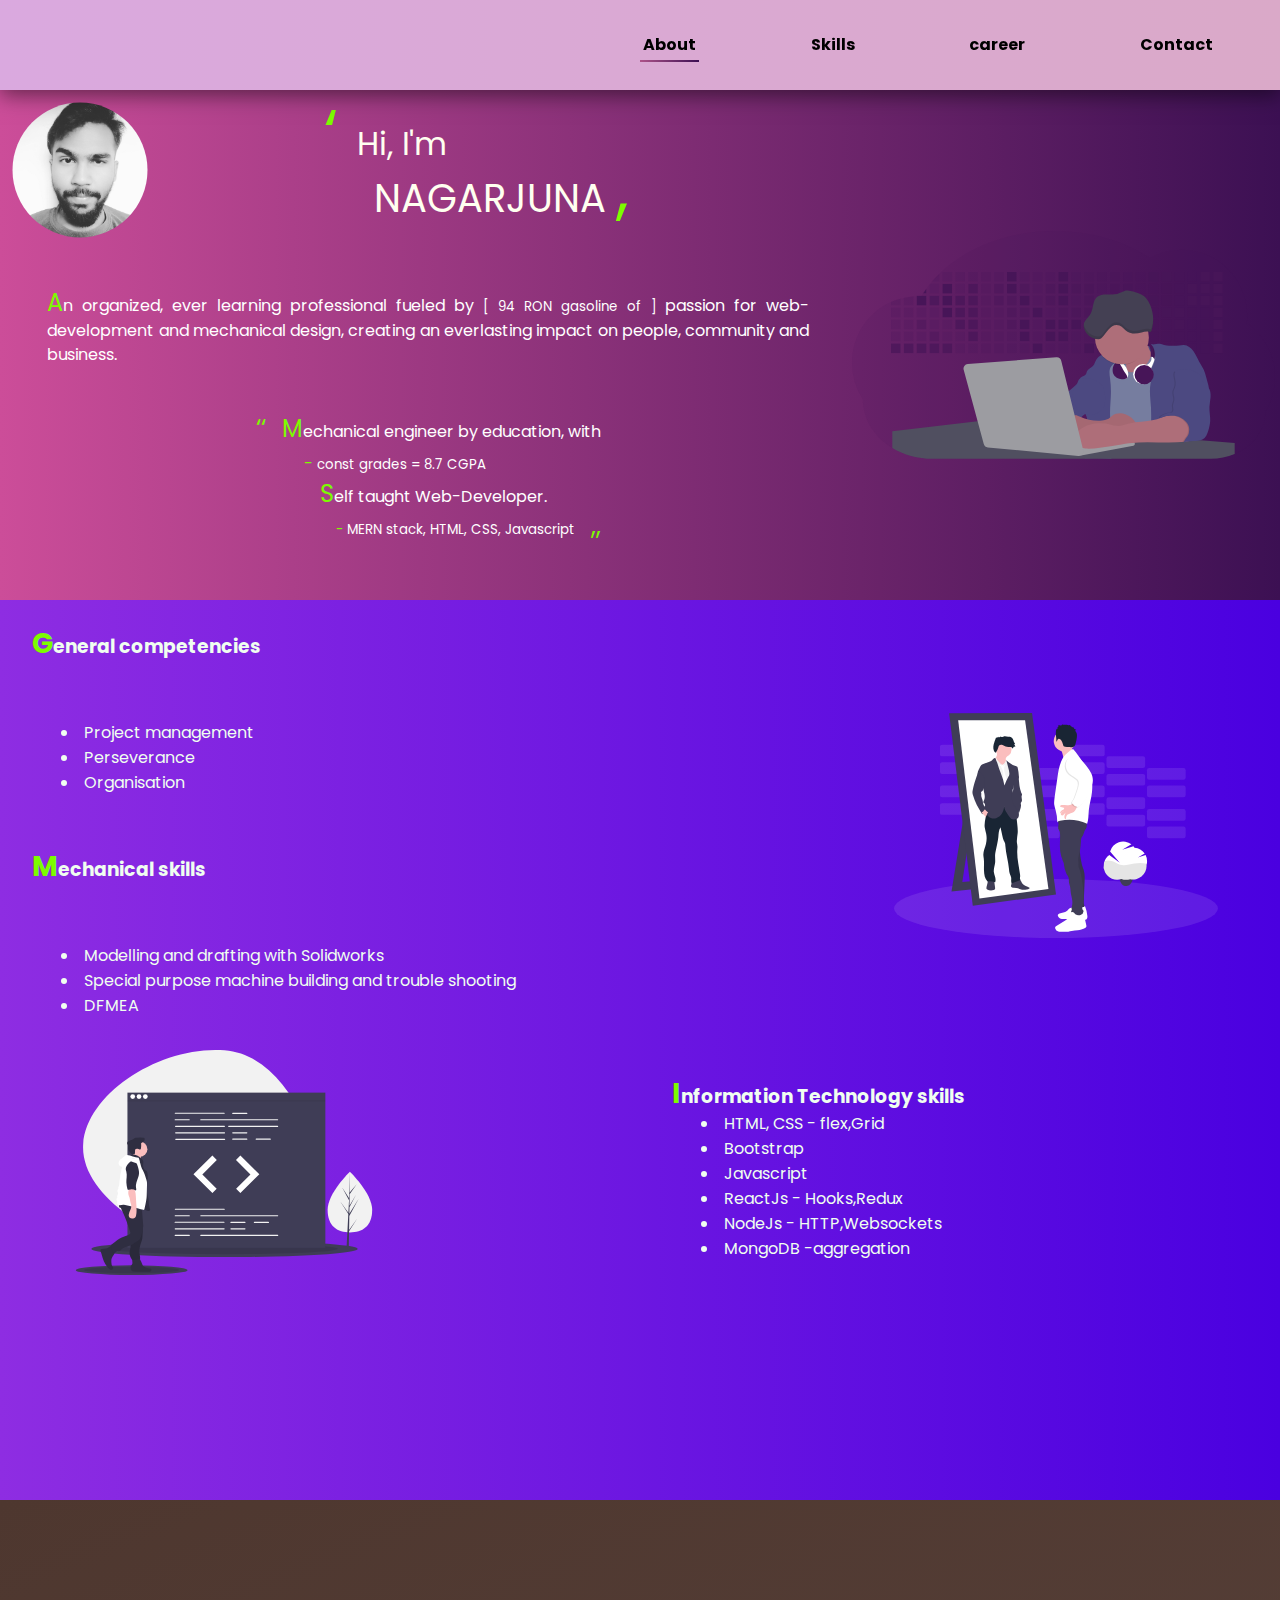
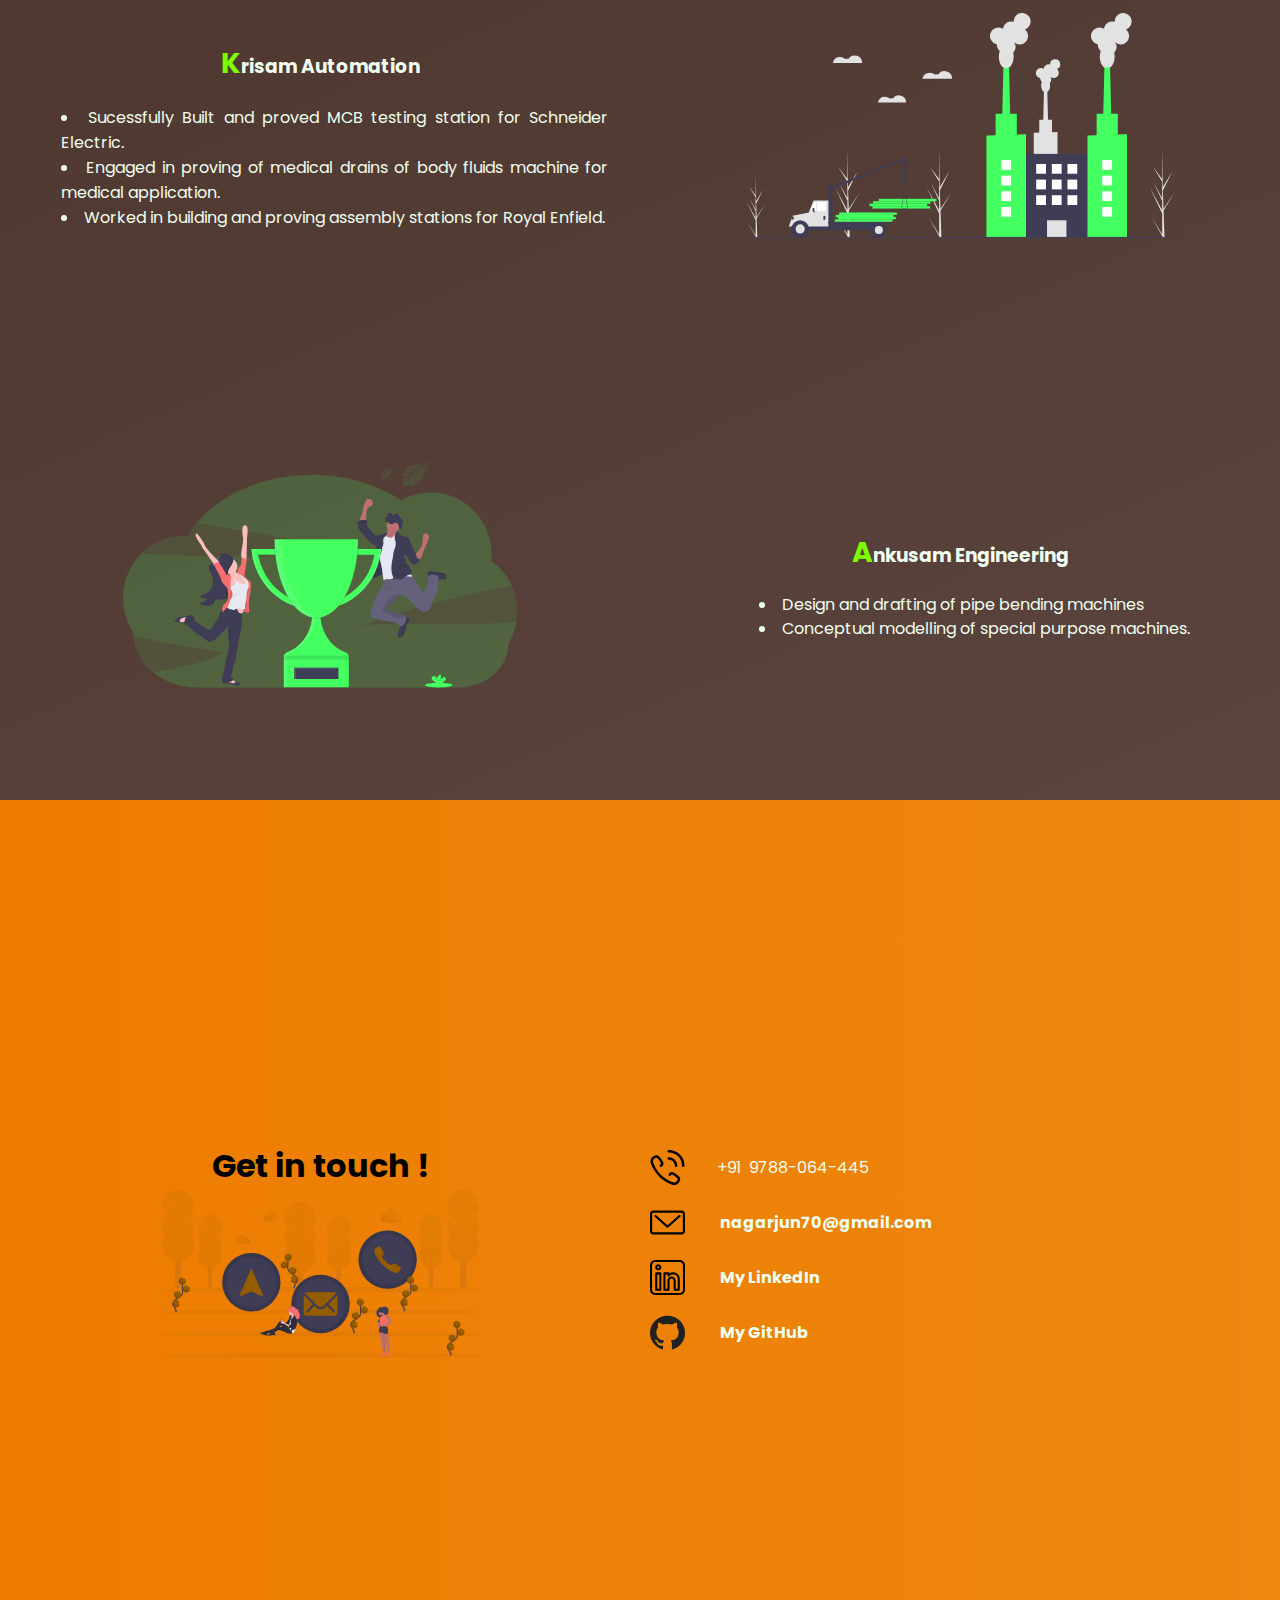
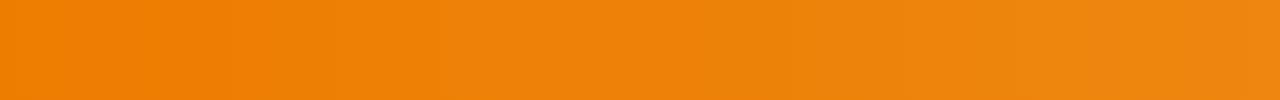
==== index.html @ 2e990619 "'added'" ====
<!DOCTYPE html>
<html lang="en">
<head>
    <meta charset="UTF-8">
    <meta name="viewport" content="width=device-width, initial-scale=1.0">
    <link href="https://fonts.googleapis.com/css2?family=Poppins:wght@500&display=swap" rel="stylesheet">
    <link rel="stylesheet" href="./style.css">
    <title>HELLO It's Me NAGARJUNA</title>
</head>
<body>
    <header>
        <nav>
            <h1></h1>
            <ul id="navlist">
                <li><a data-page="about" onclick=scrollWin(event,0) href="#">About</a></li>
                <li><a data-page="skill" onclick=scrollWin(event,1) href="#" >Skills</a></li>
                <li><a data-page="career" onclick=scrollWin(event,2) href="#">career</a></li>
                <li><a data-page="contact" onclick=scrollWin(event,3) href="#">Contact</a></li>
                <div class="bubble"></div>
            </ul>
        </nav>
    </header>
    <main>
        <section data-index="0" class="about">            
            
                <div class="profilepic">
                    <img src="./picture.jpg" alt="profilepic">
                    <div class="namecontent"><p><span class='bigger'>‘</span>&nbsp;<small> Hi, I'm</small><br> &nbsp;&nbsp;&nbsp;&nbsp; NAGARJUNA&nbsp;<span class='bigger'>,</span></p></div>
                </div>
                <div class="aboutleftcontent">
                    <p style="text-align: justify; line-height: 150%;"><span class="big">A</span>n organized, ever learning professional fueled by <small> [ 94 RON gasoline of ] </small>  passion for web-development and mechanical design, creating an everlasting impact on people, community and business.</p>
                    <p style="line-height:2rem;"><span class='big'>‘‘</span>&emsp;<span class="big">M</span>echanical engineer by education, with <br>&emsp;&emsp;&emsp;<span style="color: lawngreen;">- </span><small>const grades = 8.7 CGPA</small><br>&emsp;&emsp;&emsp;&emsp;<span class="big">S</span>elf taught Web-Developer.<br>&emsp;&emsp;&emsp;&emsp;&emsp;<small><span style="color: lawngreen;">- </span>MERN stack, HTML, CSS, Javascript</small>&emsp;<span class='big'>,,</span></p></div>            
            <img src="./developer.svg" alt="svg" class="aboutright"></img>
        </section>
        <section data-index="1" class="skill">
            <div class="skillmechcont">
                <h3><span class="big">G</span>eneral competencies</h3>
                <ul style="padding-left: 5%;">
                    <li>Project management</li>
                    <li>Perseverance</li>
                    <li>Organisation</li>
                </ul>
                <h3><span class="big">M</span>echanical skills</h3>
                <ul style="padding-left: 5%;">
                    <li>Modelling and drafting with Solidworks</li>
                    <li>Special purpose machine building and trouble shooting</li>
                    <li>DFMEA</li>
                </ul>

            </div>
            <div class="skillmechpic">
                <img src="./mech.svg">
            </div>
            <div class="skillcscont">
                <h3><span class="big">I</span>nformation Technology skills</h3>
                <ul style="padding-left: 5%;">
                    <li>HTML, CSS - flex,Grid</li>
                    <li>Bootstrap</li>
                    <li>Javascript</li>
                    <li>ReactJs - Hooks,Redux</li>
                    <li>NodeJs - HTTP,Websockets</li>
                    <li>MongoDB -aggregation </li>
                </ul>
            </div>
            <div class="skillcspic">
                <img src="./codeing.svg">
            </div>
        </section>

        <section data-index="2" class="career">
            <div class="careerkris">
                <h3><span class="big">K</span>risam Automation</h3>
                <ul style="padding: 4% 0% 0% 5%; text-align: justify;">
                    <li>Sucessfully Built and proved MCB testing station for Schneider Electric.</li>
                    <li>Engaged in proving of medical drains of body fluids machine for medical application.</li>
                    <li>Worked in building and proving assembly stations for Royal Enfield.</li>
                </ul>
            </div>
            <div class="careerank">
                <h3><span class="big">A</span>nkusam Engineering</h3>
                <ul style="padding: 4% 0% 0% 5%; text-align: justify;line-height: 150%;">
                    <li>Design and drafting of pipe bending machines</li>
                    <li>Conceptual modelling of special purpose machines.</li>
                </ul>
            </div>
            <div class="careerindpic">
                <img src="./factory.svg" alt="factory">
            </div>
            <div class="careerwinpic">
                <img src="./winner.svg" alt="win">
            </div>
        </section>
        <section data-index="3" class="contact">
            <div class="contactleft">
                <h1>Get in touch !</h1>
                <img src="./contact.svg" alt="contact" style="width: 50%">
            </div>
            <div class="contactright">
                <div class="aboutleftlinkedin"><img src="./phone.svg" alt="Phone-no" style="height: 35px;">&emsp;&emsp;+91&nbsp; 9788-064-445</div>
                <div class="aboutleftlinkedin"><img src="./mail.svg" alt="E-Mail" style="height: 35px;">&emsp;&emsp;<a href="mailto:nagarjun70@gmail.com">nagarjun70@gmail.com</a> </div>
                <div class="aboutleftgithub"><img src="./linkedin.svg" alt="linkedin" style="height: 35px; color: ivory;">&emsp;&emsp;<a href="https://www.linkedin.com/in/nagarjuna-pradeep-kumar-a2bb49129/" target="_blank">My LinkedIn</a></div>
                <div class="aboutleftgithub"><img src="./github.png" alt="GitHub" style="height: 35px; color: ivory;">&emsp;&emsp;<a href="https://github.com/Nagarjuna-PradeepKumar" target="_blank">My GitHub</a></div>
            </div>
        </section>
    </main>
    <script src="./app.js"></script>
</body>
</html>
---- style.css ----
/* --------------------------------------------------------------COMMOM STYLES----------------------------------------------------- */
* {
  margin: 0;
  padding: 0;
  box-sizing: border-box;
}
ul {
    list-style-position: inside;
 }
body {
    font-family: 'Poppins', sans-serif;
  max-width: 100vw;
}
.bigger{
    font-size: 5vw;
    line-height: 0;
    color: lawngreen;
}
.big{
    font-size: 150%;
    line-height: 0;
    color: lawngreen;
}
/* --------------------------------------------------------------NORMAL VIEWPORT----------------------------------------------------- */
header {
  background: linear-gradient(to right, #ee9ca7, #ffdde1);
  box-shadow: 0px 5px 20px rgba(0, 0, 0, 0.5);
  position: sticky;
  top: 0;
  z-index: 5;
}

nav {
  min-height: 10vh;
  margin: auto;
  width: 90%;
  display: flex;
  align-items: center;
  justify-content: space-between;
}

nav h1, nav ul {
  font-size: 100%;
  flex: 1;
}

nav ul {
  list-style-type: none;
  display: flex;
  justify-content: space-between;
}

a {
  text-decoration: none;
  background: none;
  font-size: 100%;
  font-family: inherit;
  border: 0;
  padding: 0.2rem;
  color: black;
  font-weight: bold;
}

section {
  min-height: 100vh;
  /* max-height: 90vh; */
}

.about {
    min-height: fit-content;
    /* max-height: fit-content; */
    padding: 5px 5px;
    display: grid;
    background: linear-gradient(to right, #cc4d99, #3c1053);
    grid-template-columns: 2fr 1fr;
    grid-template-rows: 3fr 6fr 1fr;
    grid-template-areas: "profilepic aboutright"
                        "aboutleftcontent aboutright"
                        "aboutleftcontent aboutright";
}

.profilepic {
  display: flex;
  align-items: center;
  justify-content: flex-start;
  max-width:100%;
  height: auto;
  grid-area: profilepic;
}
.namecontent{
    flex: 1;
    font-size: 3vw;
    color: ivory;
    padding-left: 20%;
}
.profilepic img {
  max-width: 150px;
  height: auto;
  flex: 3;
  clip-path: circle(45% at 50% 50%);
}

.aboutleftcontent {
    color:white;
    grid-area: aboutleftcontent;
    display: flex;
    padding: 0px 5%;
    flex-direction: column;
    justify-content: space-evenly;
    align-items: center;
    /* background-color: rgb(193, 0, 252); */
}

.aboutleftfooter div {
    color: ivory;
  width: 100%;
  display: flex;
  align-items: center;
  justify-content: space-evenly;
  /* background-color: rgb(252, 0, 0); */
}

.aboutright {
  align-self: center;
  grid-area: aboutright;
  width: 100%;
}
/* --------------------------------------------------------------Professional----------------------------------------------------- */
.skill {
    display: grid;
    background: linear-gradient(to right, #8e2de2, #4a00e0);
    grid-template-columns: 1fr 1fr;
    grid-template-rows:  1fr 1fr;
    grid-template-areas: "professionalmechcont professionalmechpic"
                        "professionalcspic professionalcscont";
}
.skillmechcont{
    display: flex;
    flex-direction: column;
    justify-content: space-between;
    grid-area:professionalmechcont ;
    padding: 5% 5%;
    color: honeydew;
}
.skillmechpic{
    grid-area:professionalmechpic ;
    display: flex;
    justify-content:flex-end;
    align-items: center;
}
.skillmechpic img{
    /* background-color: greenyellow; */
    height: 50%;
    width: 70%;
}
.skillcscont{
    grid-area:professionalcscont ;
    padding: 5% 5%;
    color: honeydew;
}
.skillcspic{
    grid-area:professionalcspic ;
}
.skillcspic img{
    /* background-color: greenyellow; */
    height: 50%;
    width: 70%;
}
.career{
    max-height: 100vh;
    display: grid;
    background: rgb(78,55,47);
    background: linear-gradient(157deg, rgba(78,55,47,1) 0%, rgb(90, 68, 61) 100%); 
    grid-template-columns: 1fr 1fr ;
    grid-template-rows:  1fr 1fr ;
    grid-template-areas: "careerkris ."
                        ". careerank ";
}
.careerkris{
    display: flex;
    justify-content: center;
    align-items: center;
    flex-direction: column;
    grid-area: careerkris;
    margin-top: 5%;
    padding: 5% 5%;
    color: honeydew;
    border-bottom-right-radius: 25px;
    border-top-left-radius: 25px;
}
.careerank{
    display: flex;
    justify-content: center;
    align-items: center;
    flex-direction: column;
    grid-area: careerank;
    margin-top: 5%;
    padding: 5% 5%;
    color: honeydew;
    border-bottom-right-radius: 25px;
    border-top-left-radius: 25px;
}
.careerindpic,.careerwinpic{
    display: flex;
    justify-content: center;
    align-items: center;
}
.careerindpic img{
    height: 50%;
    width: 70%;
}
.careerwinpic img{
    height: 50%;
    width: 70%;
}
.contact {
  background: linear-gradient(to right, #ED7D01, rgb(238, 134, 15));
  display: grid;
  grid-template-columns: 1fr 1fr;
  grid-template-areas: "contactleft contactright";
}
.contactleft {
    grid-area: contactleft;
    display: flex;
    flex-direction: column;
    justify-content: center;
    align-items:center;
    /* background-color: rgb(160, 0, 252); */
  }
  .contactright{
      grid-area: contactright;
      /* margin-top: 10vh; */
      /* min-height: 50vh; */
    color: honeydew;
    display: flex;
    flex-direction:column;
    justify-content: center;
    align-items:flex-start;
    /* background-color: rgb(160, 0, 252); */
  }
  .contactright a{
      color: inherit;
  }
  .contactright a:hover{
    color: black;
}
  .contactright div {
    color: honeydew;
    padding: 10px;
    display: flex;
    flex-direction:row;
    justify-content: center;
    align-items:center;
    /* background-color: rgb(160, 0, 252); */
  }
.bubble {
  position: fixed;
  z-index: -2;
  transition: 0.8s ease;
}




/* --------------------------------------------------------------SMALL VIEWPORT----------------------------------------------------- */
/* --------------------------------------------------------------SMALL VIEWPORT----------------------------------------------------- */
/* --------------------------------------------------------------SMALL VIEWPORT----------------------------------------------------- */


@media screen and (max-width: 600px) {
.bigger{
    font-size: 10vw;
    line-height: 0em;
    color: lawngreen;
}
body {
font-family: sans-serif;
}

header {
    background: linear-gradient(to right, #ee9ca7, #ffdde1);
    box-shadow: 0px 5px 20px rgba(0, 0, 0, 0.5);
    position: sticky;
    top: 0;
}

nav {
    min-height: 7vh;
    margin: auto;
    width: 90%;
    display: flex;
    flex-direction: column;
    align-items: center;
    justify-content: space-between;
}

nav h1 {
    align-items: center;
    justify-content: center;
    display: flex;
    font-size: 2vw;
    flex: 1;
}

  nav ul {
    font-size: 5vw;
    flex: 1;
    list-style-type: none;
    display: flex;
    min-width: 95%;
    justify-content: space-between;
  }

  a {
    text-decoration: none;
    background: none;
    font-size: 100%;
    font-family: inherit;
    border: 0;
    padding: 0.2rem;
    color: black;
    font-weight: unset;
  }

  section {
    min-height: 100vh;
    max-height: 100vh;
    display: flex;
    justify-content: center;
  }

  .about {
    max-height: 93vh;
    display: grid;
    background: linear-gradient(to top, #cc4d99, #3c1053);
    grid-template-columns: 1fr ;
    grid-template-rows: 1fr 6fr 1fr 1fr;
    grid-template-areas: "profilepic" 
                         "aboutleftcontent"
                         "aboutleftfooter"
                         "aboutright";
  }

  .profilepic {
      display: flex;
    background-color: rgba(204, 92, 159, 0.05);
    max-width: 100%;
    height: 100%;
    grid-area: profilepic;
  }
  
  .profilepic img {
    max-width: 150px;
    height: auto;
    flex: 3;
    clip-path: circle(45% at 50% 50%);
  }
  .namecontent{
    flex: 1;
    font-size: 5vw;
    color: ivory;
    padding-left: 10%;
}

  .aboutleftcontent {
    grid-area: aboutleftcontent;
    display: flex;
    flex-direction: column;
    justify-content:space-evenly;
    ;
    align-items: center;
    /* background-color: rgb(193, 0, 252); */
  }

  .aboutleftfooter {
    grid-area: aboutleftfooter;
    display: flex;
    flex-direction: row;
    justify-content: center;
    align-items:flex-end;
    /* background-color: rgb(160, 0, 252); */
    flex: 1;
  }

  .aboutleftfooter div {
    width: 100px;
    display: flex;
    align-items: center;
    justify-content: space-evenly;
    /* background-color: rgb(252, 0, 0); */
  }
  .aboutright {
      object-fit: contain;
    justify-self: center;
    align-self: center;
    grid-area: aboutright;
    width: 60%;
  }
  .professional {
    background: linear-gradient(to right, #8e2de2, #4a00e0);
  }

  .contact {
    background: linear-gradient(to right, #ED7D01, rgb(238, 134, 15));
    display: grid;
    grid-template-columns: 1fr;
    grid-template-rows: 0.4fr 1fr;
    grid-template-areas: "contactleft" "contactright";
  }
  .contactright{
    grid-area: contactright;
    margin: 0 auto;
  color: honeydew;
  display: flex;
  flex-direction:column;
  justify-content:flex-start;
  align-items:flex-start;

  /* background-color: rgb(160, 0, 252); */
}

  .bubble {
    position: fixed;
    z-index: -2;
    transition: 0.8s ease;
  }
}

@media screen and (max-height: 600px){
.career{
    max-height: 100vh;
    display: grid;
    background: rgb(78,55,47);
    background: linear-gradient(157deg, rgba(78,55,47,1) 0%, rgb(90, 68, 61) 100%); 
    grid-template-columns: 1fr 1fr;
    grid-template-areas: "careerkris careerank"
}
.careerkris{
    display: unset;
border-radius: 25px;
margin: 5px;
}
.careerank{
    display: unset;
    border-radius: 25px;
    margin: 5px;
}
.careerindpic,.careerwinpic{
    display:none;
}
}
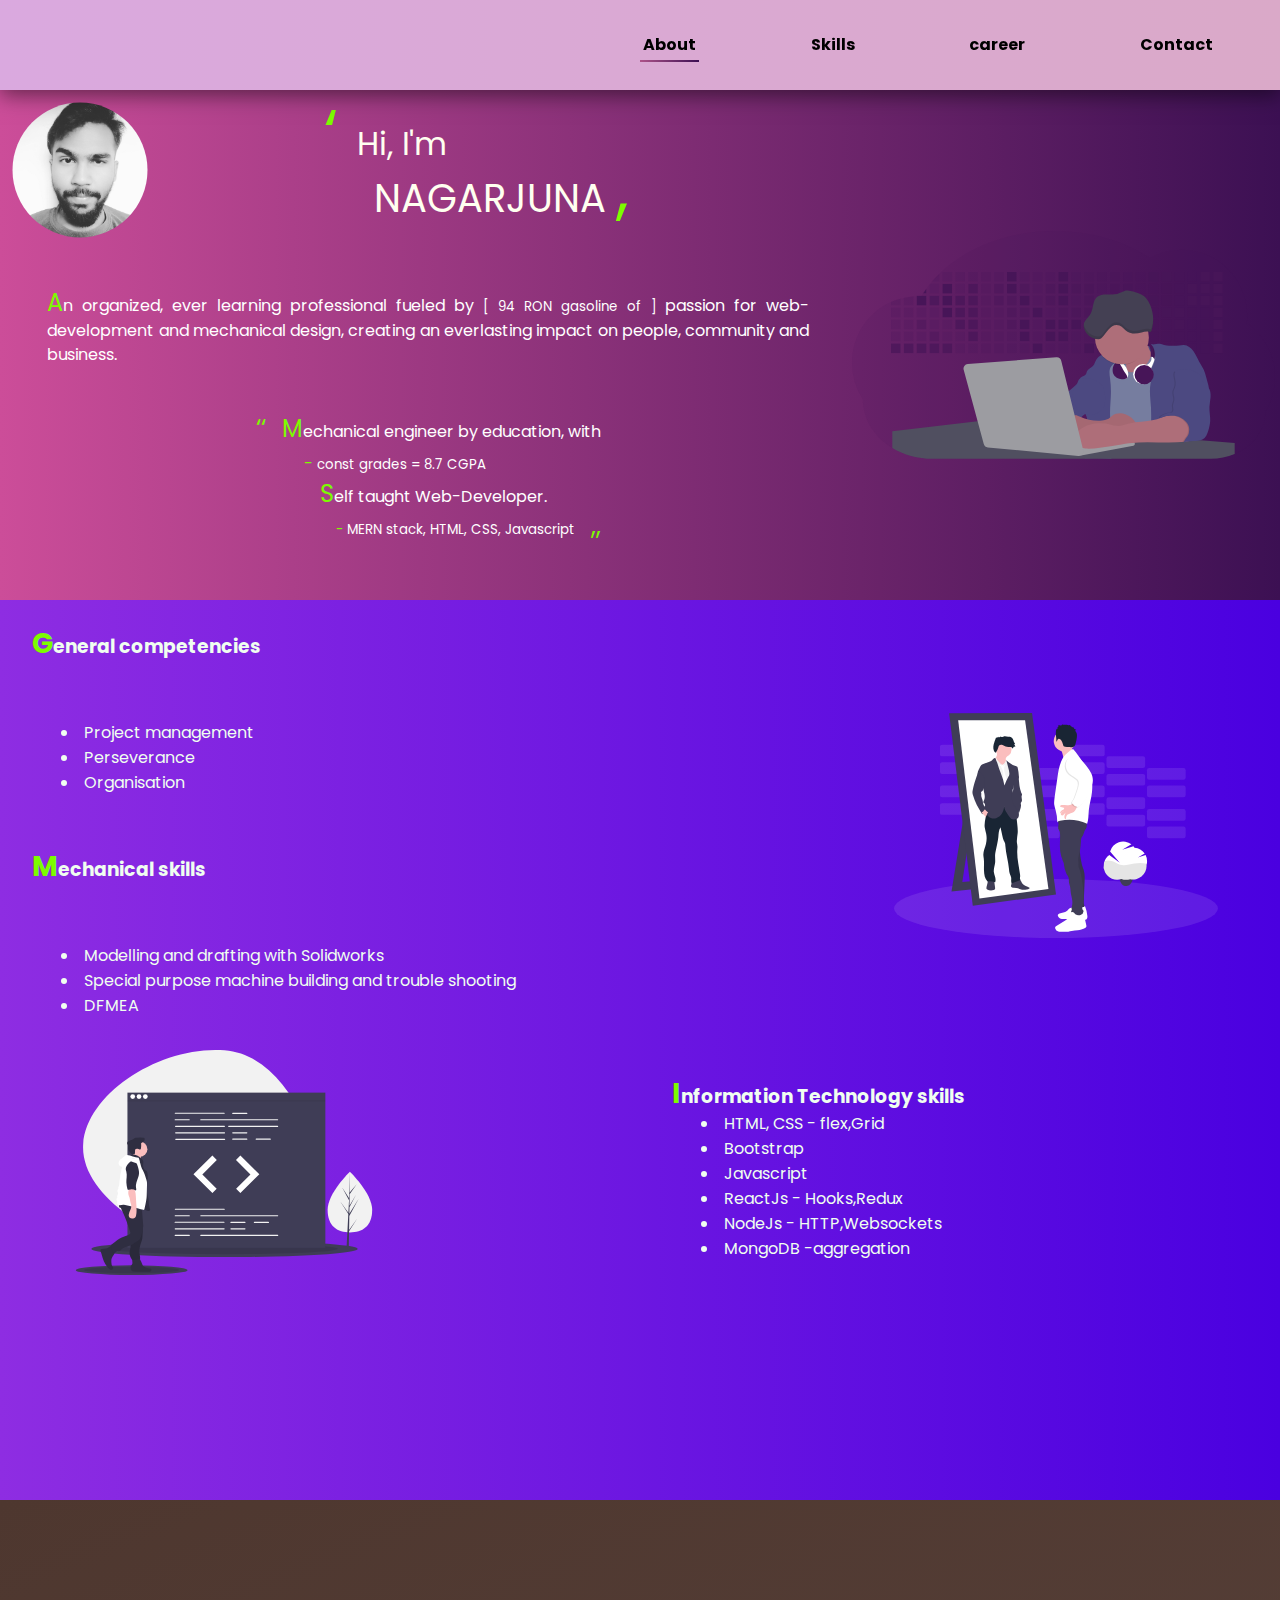
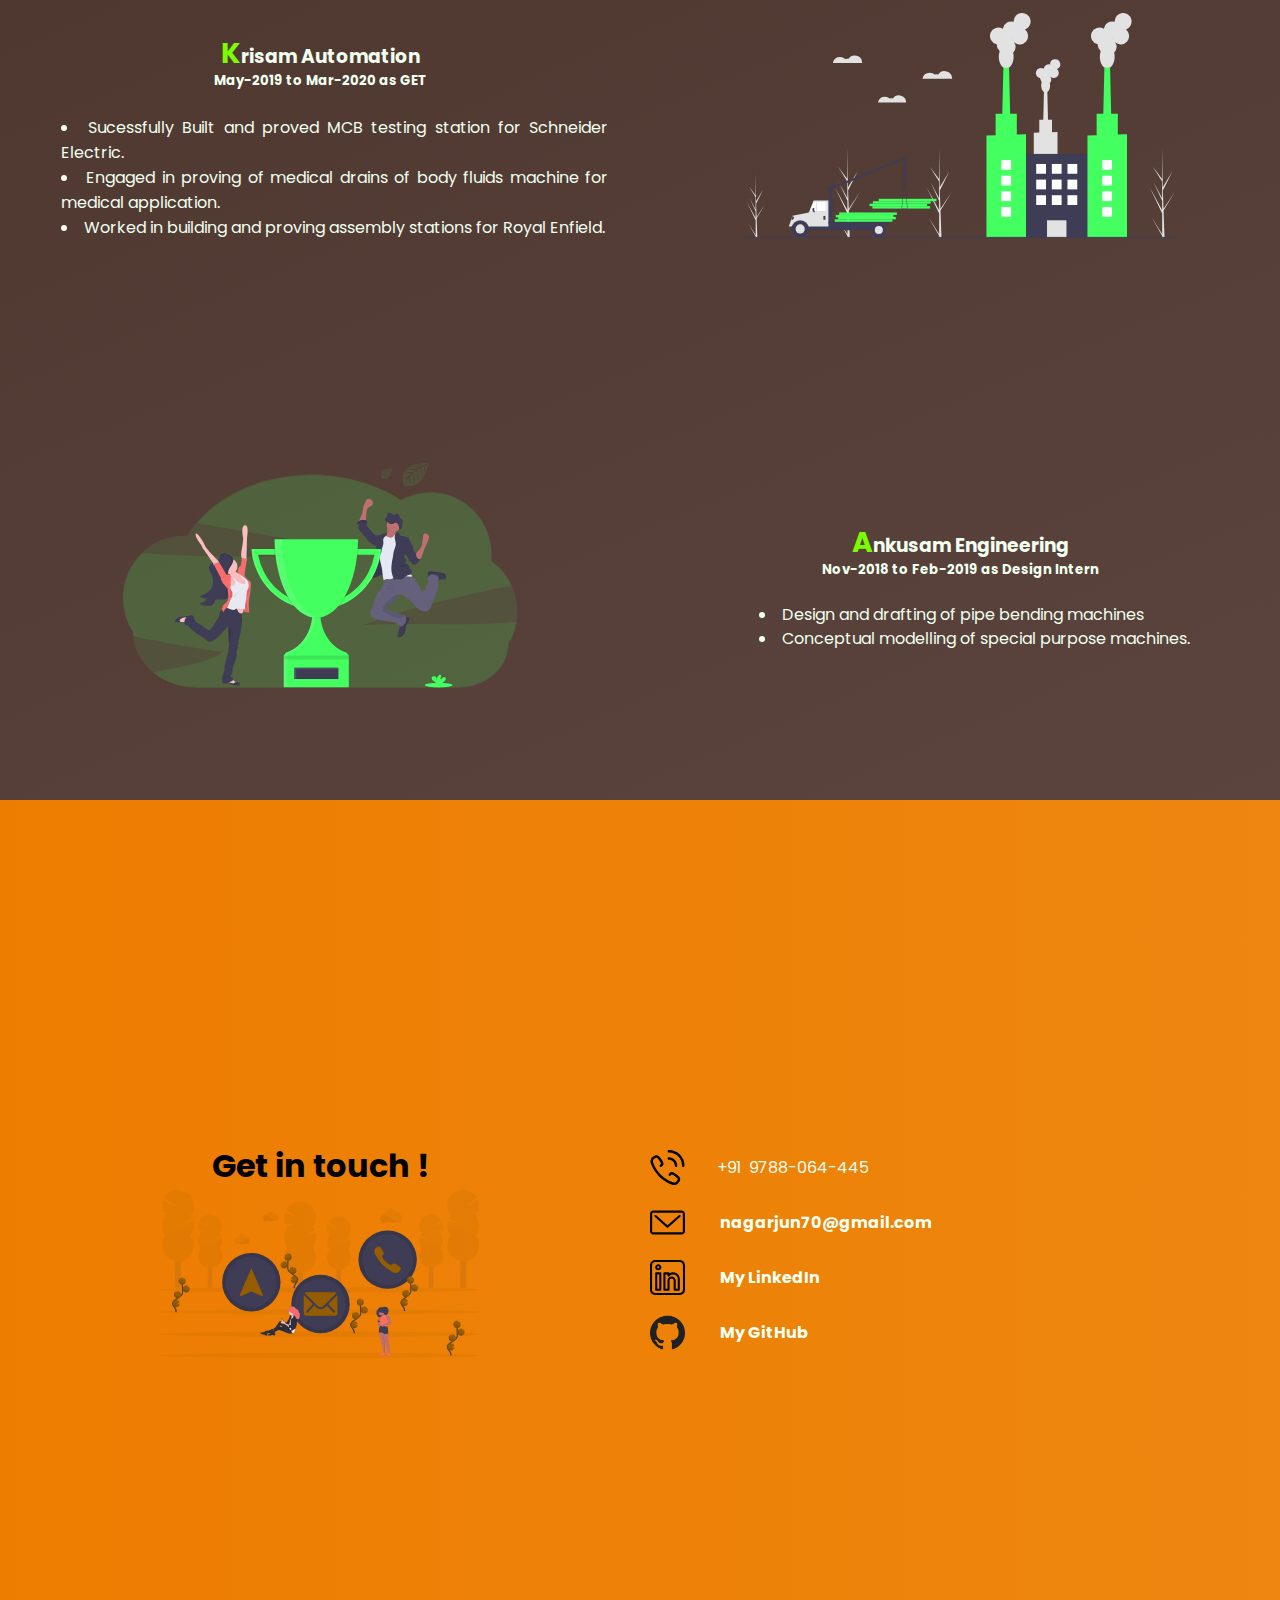
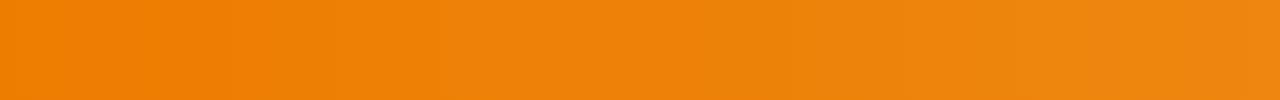
==== commit f1a05066: "added year" ====
--- a/index.html
+++ b/index.html
@@ -70,6 +70,7 @@
         <section data-index="2" class="career">
             <div class="careerkris">
                 <h3><span class="big">K</span>risam Automation</h3>
+                <h5>May-2019 to Mar-2020 as GET</h5>
                 <ul style="padding: 4% 0% 0% 5%; text-align: justify;">
                     <li>Sucessfully Built and proved MCB testing station for Schneider Electric.</li>
                     <li>Engaged in proving of medical drains of body fluids machine for medical application.</li>
@@ -78,6 +79,7 @@
             </div>
             <div class="careerank">
                 <h3><span class="big">A</span>nkusam Engineering</h3>
+                <h5>Nov-2018 to Feb-2019 as Design Intern</h5>
                 <ul style="padding: 4% 0% 0% 5%; text-align: justify;line-height: 150%;">
                     <li>Design and drafting of pipe bending machines</li>
                     <li>Conceptual modelling of special purpose machines.</li>
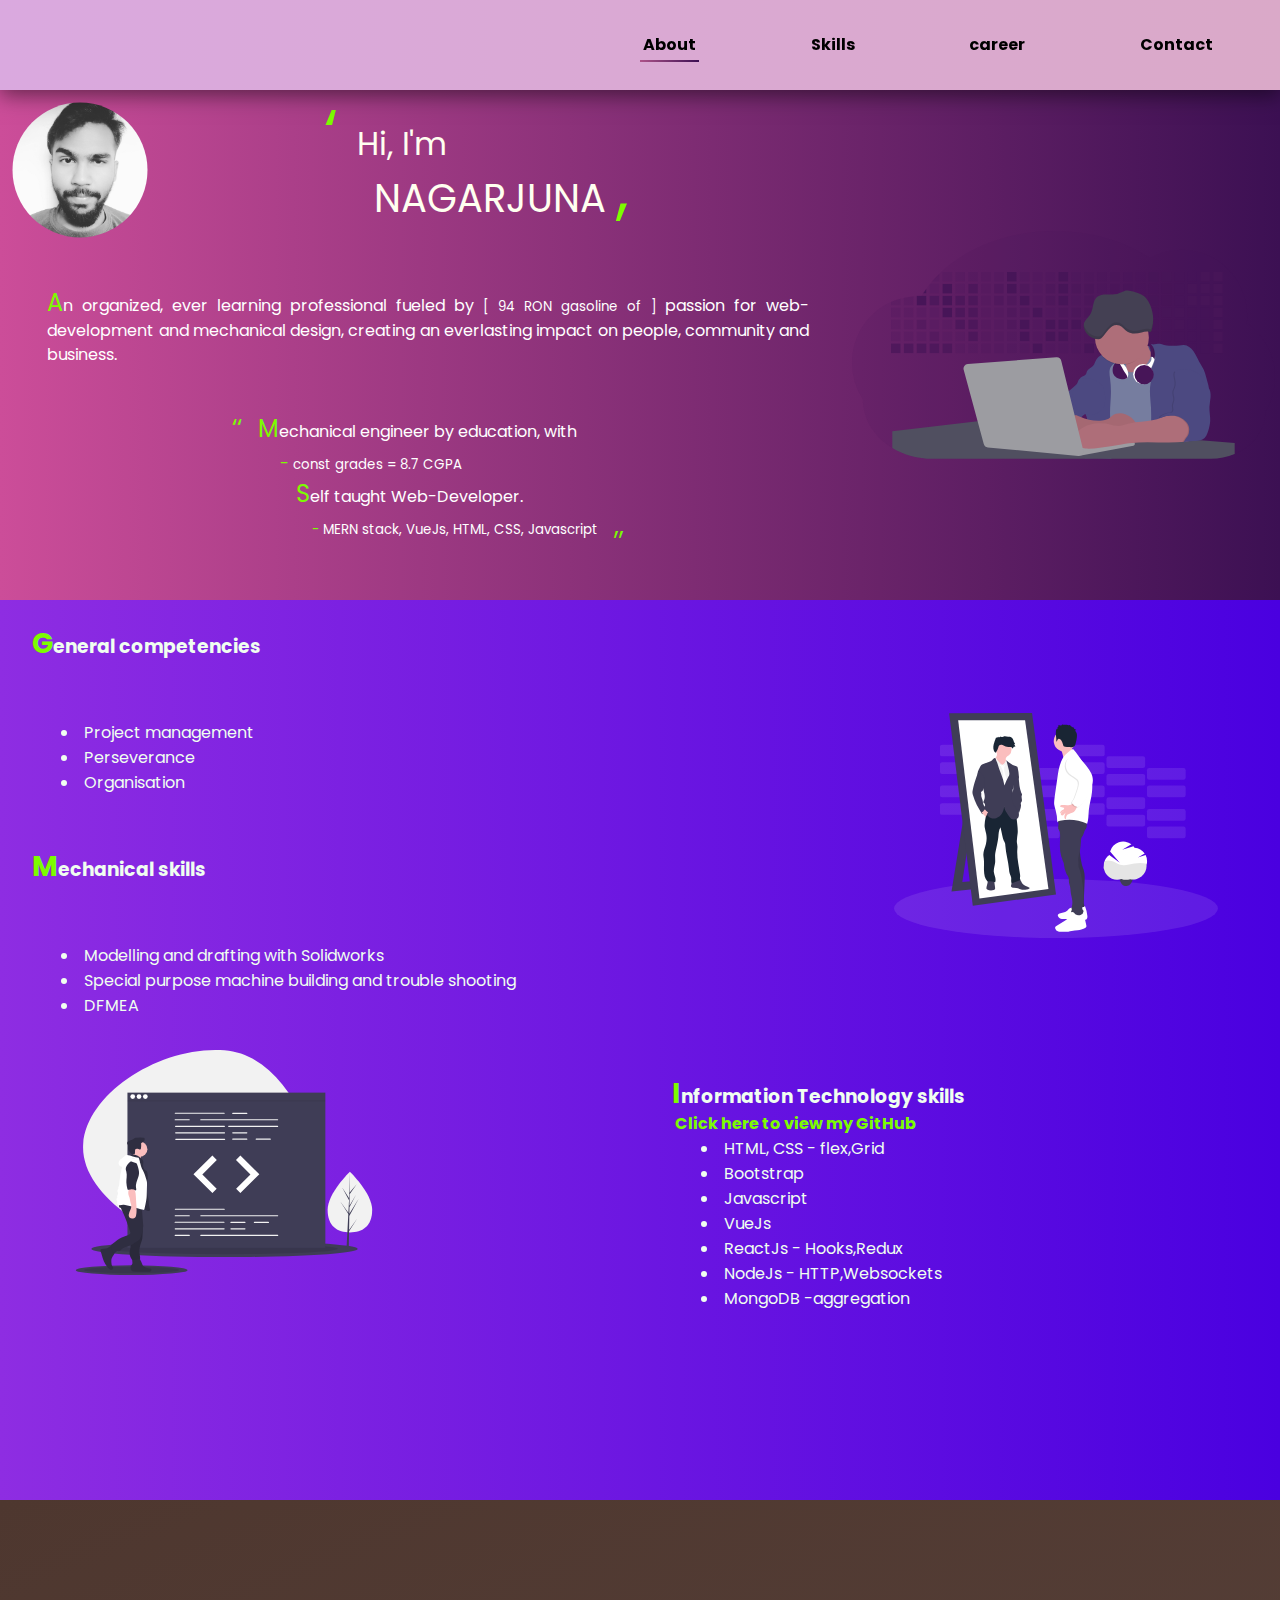
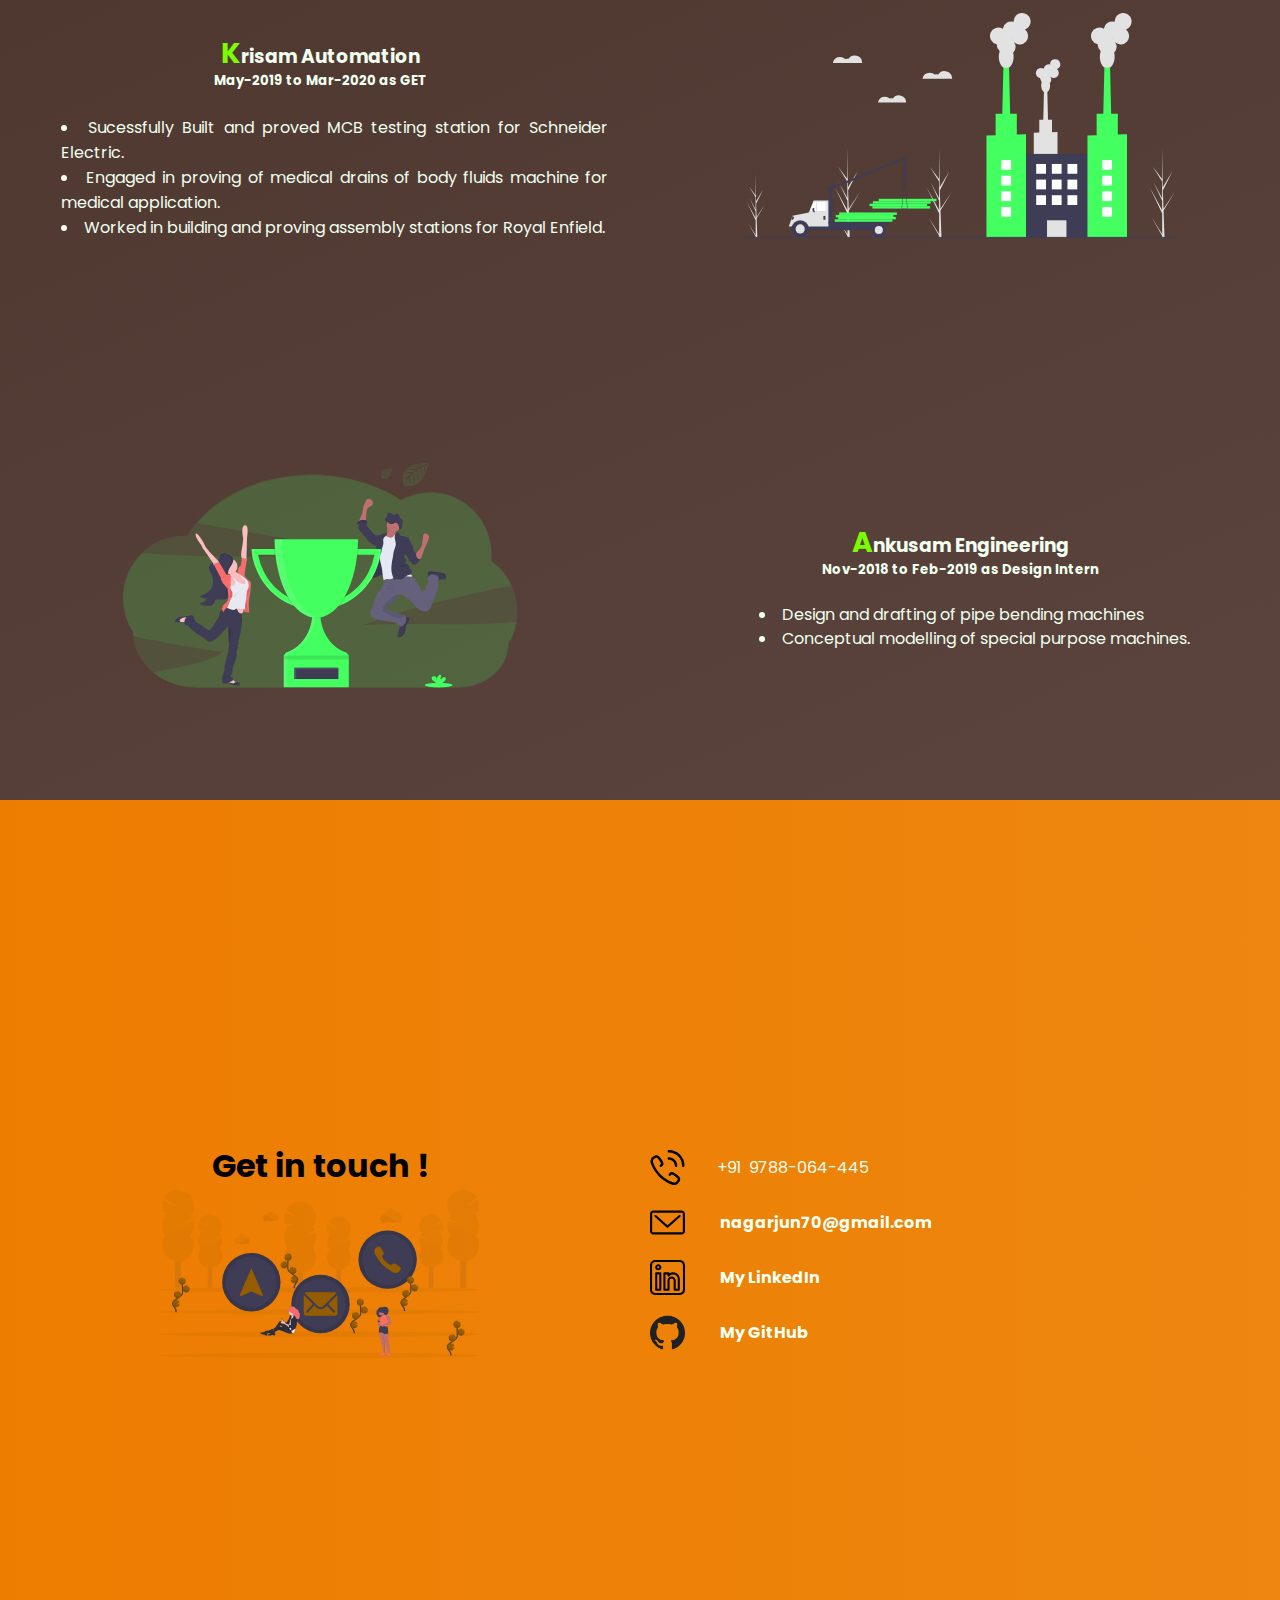
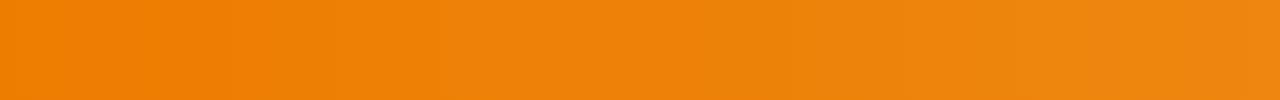
==== commit e79b6359: "added github link" ====
--- a/index.html
+++ b/index.html
@@ -29,7 +29,7 @@
                 </div>
                 <div class="aboutleftcontent">
                     <p style="text-align: justify; line-height: 150%;"><span class="big">A</span>n organized, ever learning professional fueled by <small> [ 94 RON gasoline of ] </small>  passion for web-development and mechanical design, creating an everlasting impact on people, community and business.</p>
-                    <p style="line-height:2rem;"><span class='big'>‘‘</span>&emsp;<span class="big">M</span>echanical engineer by education, with <br>&emsp;&emsp;&emsp;<span style="color: lawngreen;">- </span><small>const grades = 8.7 CGPA</small><br>&emsp;&emsp;&emsp;&emsp;<span class="big">S</span>elf taught Web-Developer.<br>&emsp;&emsp;&emsp;&emsp;&emsp;<small><span style="color: lawngreen;">- </span>MERN stack, HTML, CSS, Javascript</small>&emsp;<span class='big'>,,</span></p></div>            
+                    <p style="line-height:2rem;"><span class='big'>‘‘</span>&emsp;<span class="big">M</span>echanical engineer by education, with <br>&emsp;&emsp;&emsp;<span style="color: lawngreen;">- </span><small>const grades = 8.7 CGPA</small><br>&emsp;&emsp;&emsp;&emsp;<span class="big">S</span>elf taught Web-Developer.<br>&emsp;&emsp;&emsp;&emsp;&emsp;<small><span style="color: lawngreen;">- </span>MERN stack, VueJs, HTML, CSS, Javascript</small>&emsp;<span class='big'>,,</span></p></div>            
             <img src="./developer.svg" alt="svg" class="aboutright"></img>
         </section>
         <section data-index="1" class="skill">
@@ -53,10 +53,12 @@
             </div>
             <div class="skillcscont">
                 <h3><span class="big">I</span>nformation Technology skills</h3>
+                <a href="https://github.com/Nagarjuna-PradeepKumar" target="_blank"><span style="color:lawngreen;">Click here to view my GitHub</span></a>
                 <ul style="padding-left: 5%;">
                     <li>HTML, CSS - flex,Grid</li>
                     <li>Bootstrap</li>
                     <li>Javascript</li>
+                    <li>VueJs</li>
                     <li>ReactJs - Hooks,Redux</li>
                     <li>NodeJs - HTTP,Websockets</li>
                     <li>MongoDB -aggregation </li>
--- a/style.css
+++ b/style.css
@@ -63,12 +63,10 @@
 
 section {
   min-height: 100vh;
-  /* max-height: 90vh; */
 }
 
 .about {
     min-height: fit-content;
-    /* max-height: fit-content; */
     padding: 5px 5px;
     display: grid;
     background: linear-gradient(to right, #cc4d99, #3c1053);
@@ -108,7 +106,6 @@
     flex-direction: column;
     justify-content: space-evenly;
     align-items: center;
-    /* background-color: rgb(193, 0, 252); */
 }
 
 .aboutleftfooter div {
@@ -117,7 +114,6 @@
   display: flex;
   align-items: center;
   justify-content: space-evenly;
-  /* background-color: rgb(252, 0, 0); */
 }
 
 .aboutright {
@@ -149,7 +145,6 @@
     align-items: center;
 }
 .skillmechpic img{
-    /* background-color: greenyellow; */
     height: 50%;
     width: 70%;
 }
@@ -162,7 +157,6 @@
     grid-area:professionalcspic ;
 }
 .skillcspic img{
-    /* background-color: greenyellow; */
     height: 50%;
     width: 70%;
 }
@@ -225,18 +219,14 @@
     flex-direction: column;
     justify-content: center;
     align-items:center;
-    /* background-color: rgb(160, 0, 252); */
   }
   .contactright{
       grid-area: contactright;
-      /* margin-top: 10vh; */
-      /* min-height: 50vh; */
     color: honeydew;
     display: flex;
     flex-direction:column;
     justify-content: center;
     align-items:flex-start;
-    /* background-color: rgb(160, 0, 252); */
   }
   .contactright a{
       color: inherit;
@@ -251,7 +241,6 @@
     flex-direction:row;
     justify-content: center;
     align-items:center;
-    /* background-color: rgb(160, 0, 252); */
   }
 .bubble {
   position: fixed;
@@ -369,7 +358,6 @@
     justify-content:space-evenly;
     ;
     align-items: center;
-    /* background-color: rgb(193, 0, 252); */
   }
 
   .aboutleftfooter {
@@ -378,7 +366,6 @@
     flex-direction: row;
     justify-content: center;
     align-items:flex-end;
-    /* background-color: rgb(160, 0, 252); */
     flex: 1;
   }
 
@@ -387,7 +374,6 @@
     display: flex;
     align-items: center;
     justify-content: space-evenly;
-    /* background-color: rgb(252, 0, 0); */
   }
   .aboutright {
       object-fit: contain;
@@ -415,8 +401,6 @@
   flex-direction:column;
   justify-content:flex-start;
   align-items:flex-start;
-
-  /* background-color: rgb(160, 0, 252); */
 }
 
   .bubble {
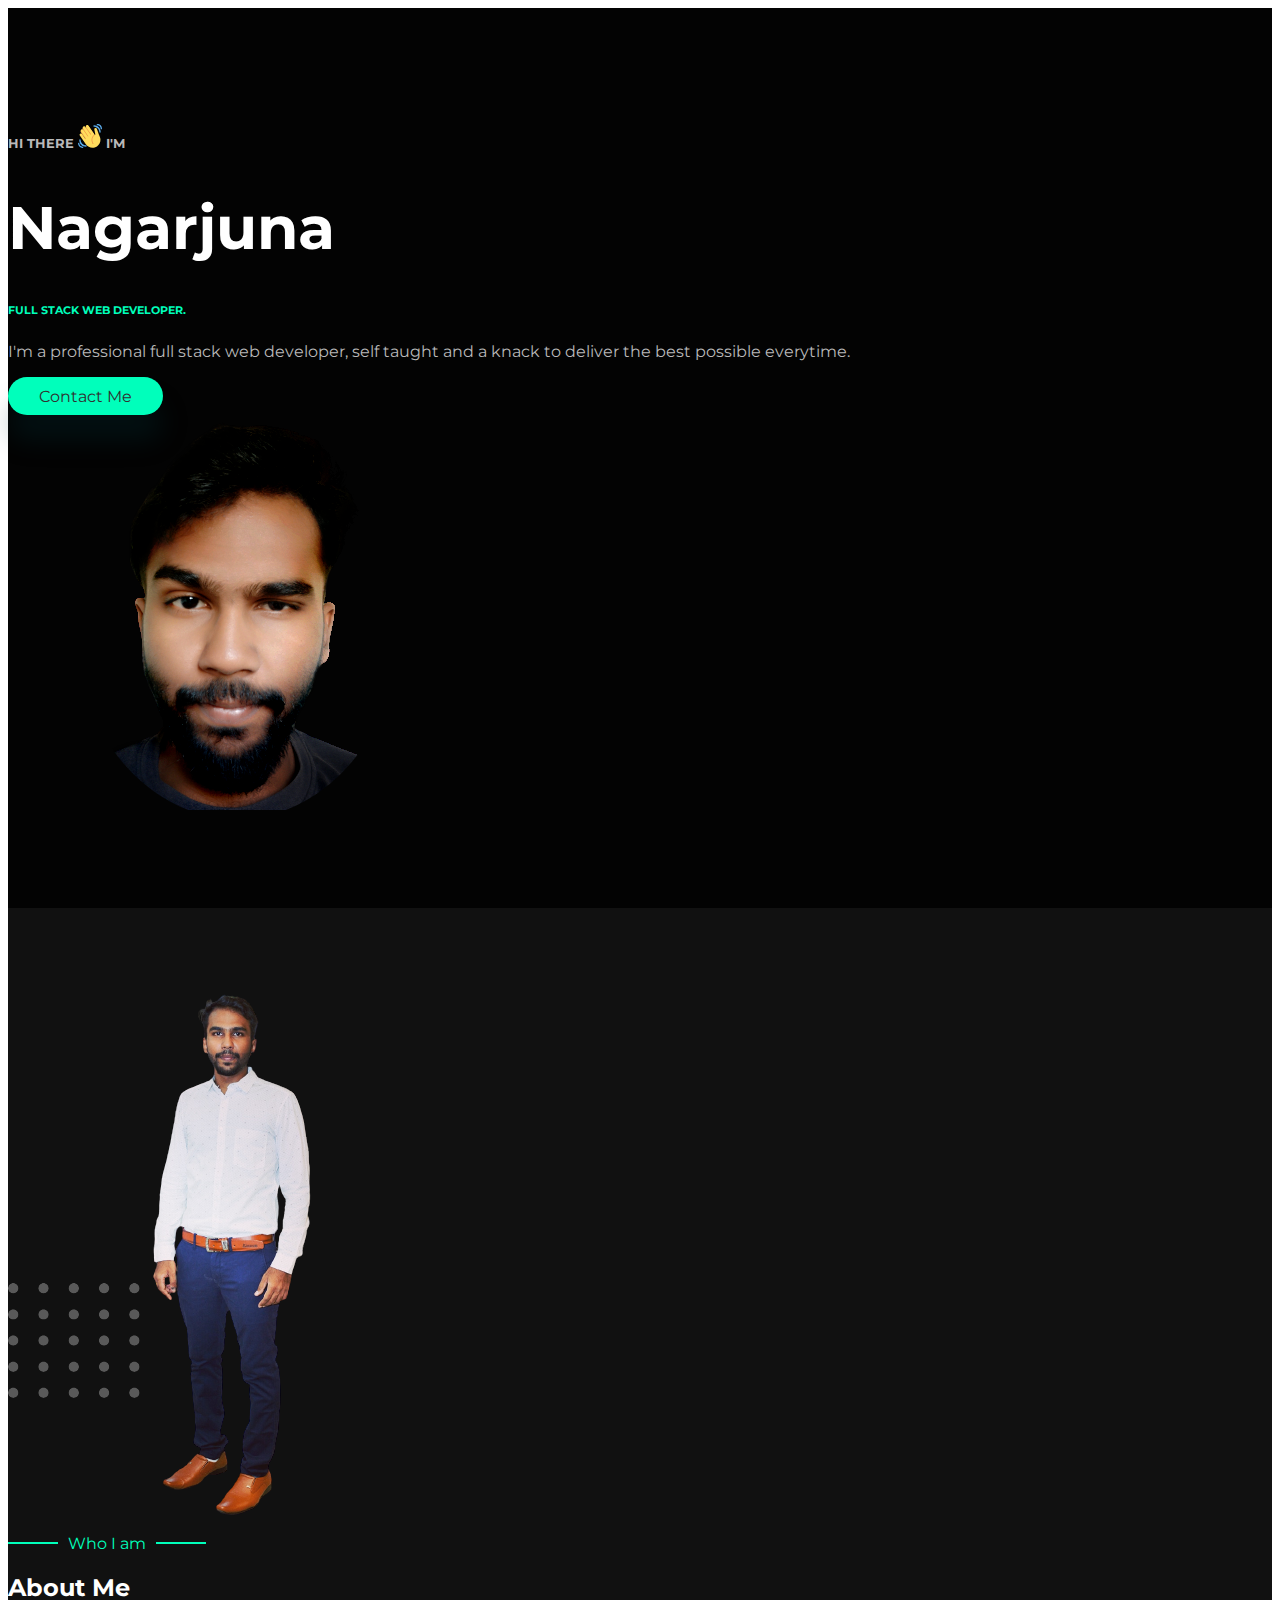
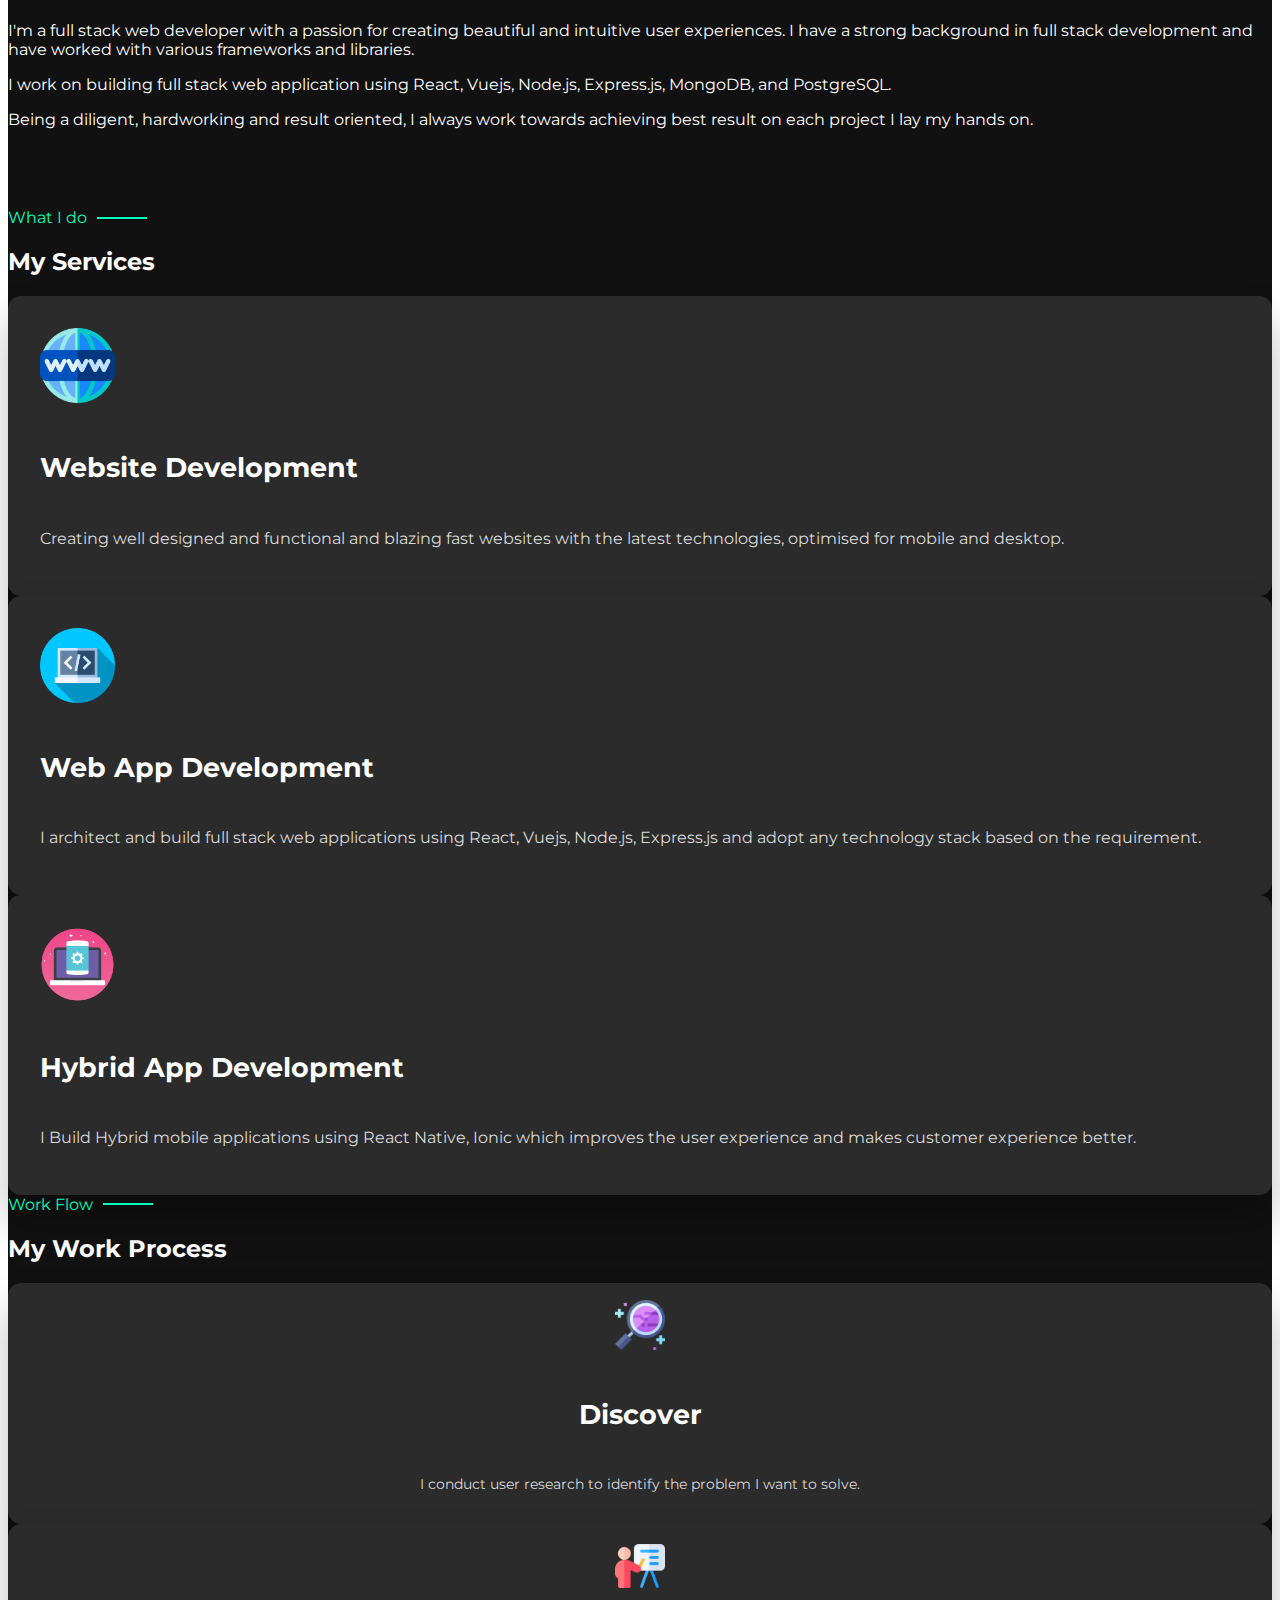
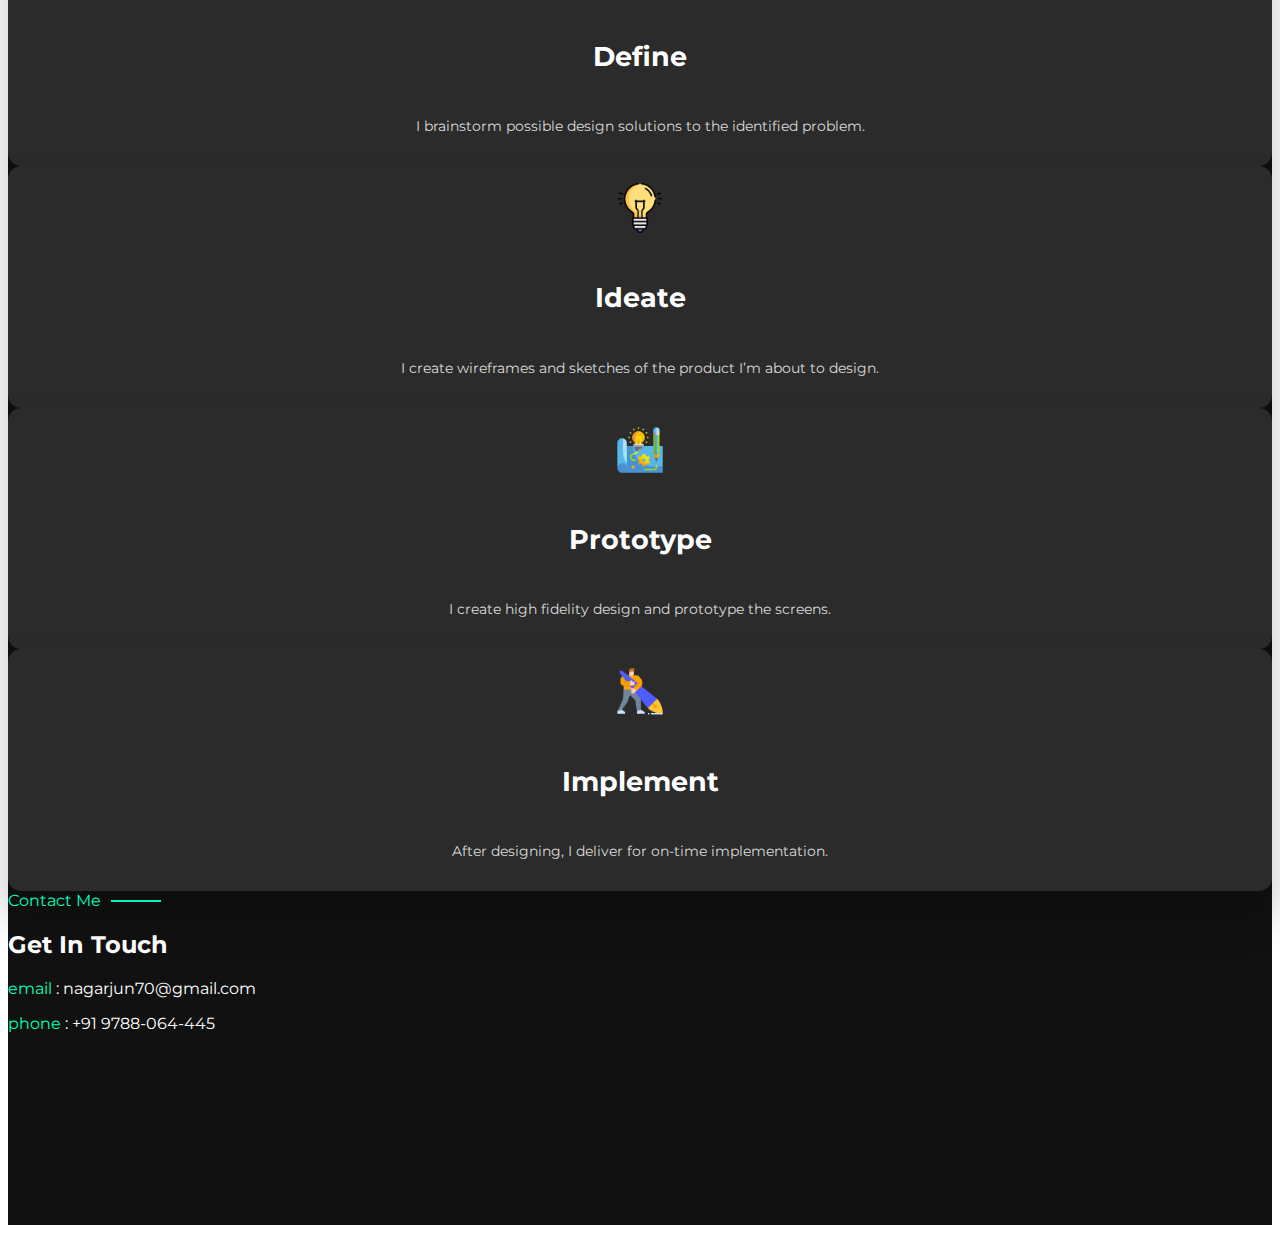
==== commit 6b459c66: "complete rewamp" ====
--- a/index.html
+++ b/index.html
@@ -1,115 +1,274 @@
 <!DOCTYPE html>
 <html lang="en">
-<head>
-    <meta charset="UTF-8">
-    <meta name="viewport" content="width=device-width, initial-scale=1.0">
-    <link href="https://fonts.googleapis.com/css2?family=Poppins:wght@500&display=swap" rel="stylesheet">
-    <link rel="stylesheet" href="./style.css">
-    <title>HELLO It's Me NAGARJUNA</title>
-</head>
-<body>
-    <header>
-        <nav>
-            <h1></h1>
-            <ul id="navlist">
-                <li><a data-page="about" onclick=scrollWin(event,0) href="#">About</a></li>
-                <li><a data-page="skill" onclick=scrollWin(event,1) href="#" >Skills</a></li>
-                <li><a data-page="career" onclick=scrollWin(event,2) href="#">career</a></li>
-                <li><a data-page="contact" onclick=scrollWin(event,3) href="#">Contact</a></li>
-                <div class="bubble"></div>
-            </ul>
-        </nav>
-    </header>
+  <head>
+    <meta charset="UTF-8" />
+    <meta http-equiv="X-UA-Compatible" content="IE=edge" />
+    <meta name="viewport" content="width=device-width, initial-scale=1.0" />
+
+    <title>Nagarjuna</title>
+    <script src="https://cdnjs.cloudflare.com/ajax/libs/gsap/3.8.0/gsap.min.js"></script>
+    <!-- Bootstrap CSS -->
+    <link
+      href="https://cdn.jsdelivr.net/npm/bootstrap@5.1.3/dist/css/bootstrap.min.css"
+      rel="stylesheet"
+      integrity="sha384-1BmE4kWBq78iYhFldvKuhfTAU6auU8tT94WrHftjDbrCEXSU1oBoqyl2QvZ6jIW3"
+      crossorigin="anonymous"
+    />
+    <link
+      rel="stylesheet"
+      href="https://pro.fontawesome.com/releases/v5.10.0/css/all.css"
+      integrity="sha384-AYmEC3Yw5cVb3ZcuHtOA93w35dYTsvhLPVnYs9eStHfGJvOvKxVfELGroGkvsg+p"
+      crossorigin="anonymous"
+    />
+    <link rel="stylesheet" href="./index.css" />
+  </head>
+  <body>
     <main>
-        <section data-index="0" class="about">            
-            
-                <div class="profilepic">
-                    <img src="./picture.jpg" alt="profilepic">
-                    <div class="namecontent"><p><span class='bigger'>‘</span>&nbsp;<small> Hi, I'm</small><br> &nbsp;&nbsp;&nbsp;&nbsp; NAGARJUNA&nbsp;<span class='bigger'>,</span></p></div>
-                </div>
-                <div class="aboutleftcontent">
-                    <p style="text-align: justify; line-height: 150%;"><span class="big">A</span>n organized, ever learning professional fueled by <small> [ 94 RON gasoline of ] </small>  passion for web-development and mechanical design, creating an everlasting impact on people, community and business.</p>
-                    <p style="line-height:2rem;"><span class='big'>‘‘</span>&emsp;<span class="big">M</span>echanical engineer by education, with <br>&emsp;&emsp;&emsp;<span style="color: lawngreen;">- </span><small>const grades = 8.7 CGPA</small><br>&emsp;&emsp;&emsp;&emsp;<span class="big">S</span>elf taught Web-Developer.<br>&emsp;&emsp;&emsp;&emsp;&emsp;<small><span style="color: lawngreen;">- </span>MERN stack, VueJs, HTML, CSS, Javascript</small>&emsp;<span class='big'>,,</span></p></div>            
-            <img src="./developer.svg" alt="svg" class="aboutright"></img>
-        </section>
-        <section data-index="1" class="skill">
-            <div class="skillmechcont">
-                <h3><span class="big">G</span>eneral competencies</h3>
-                <ul style="padding-left: 5%;">
-                    <li>Project management</li>
-                    <li>Perseverance</li>
-                    <li>Organisation</li>
-                </ul>
-                <h3><span class="big">M</span>echanical skills</h3>
-                <ul style="padding-left: 5%;">
-                    <li>Modelling and drafting with Solidworks</li>
-                    <li>Special purpose machine building and trouble shooting</li>
-                    <li>DFMEA</li>
-                </ul>
-
-            </div>
-            <div class="skillmechpic">
-                <img src="./mech.svg">
-            </div>
-            <div class="skillcscont">
-                <h3><span class="big">I</span>nformation Technology skills</h3>
-                <a href="https://github.com/Nagarjuna-PradeepKumar" target="_blank"><span style="color:lawngreen;">Click here to view my GitHub</span></a>
-                <ul style="padding-left: 5%;">
-                    <li>HTML, CSS - flex,Grid</li>
-                    <li>Bootstrap</li>
-                    <li>Javascript</li>
-                    <li>VueJs</li>
-                    <li>ReactJs - Hooks,Redux</li>
-                    <li>NodeJs - HTTP,Websockets</li>
-                    <li>MongoDB -aggregation </li>
-                </ul>
-            </div>
-            <div class="skillcspic">
-                <img src="./codeing.svg">
-            </div>
-        </section>
-
-        <section data-index="2" class="career">
-            <div class="careerkris">
-                <h3><span class="big">K</span>risam Automation</h3>
-                <h5>May-2019 to Mar-2020 as GET</h5>
-                <ul style="padding: 4% 0% 0% 5%; text-align: justify;">
-                    <li>Sucessfully Built and proved MCB testing station for Schneider Electric.</li>
-                    <li>Engaged in proving of medical drains of body fluids machine for medical application.</li>
-                    <li>Worked in building and proving assembly stations for Royal Enfield.</li>
-                </ul>
-            </div>
-            <div class="careerank">
-                <h3><span class="big">A</span>nkusam Engineering</h3>
-                <h5>Nov-2018 to Feb-2019 as Design Intern</h5>
-                <ul style="padding: 4% 0% 0% 5%; text-align: justify;line-height: 150%;">
-                    <li>Design and drafting of pipe bending machines</li>
-                    <li>Conceptual modelling of special purpose machines.</li>
-                </ul>
-            </div>
-            <div class="careerindpic">
-                <img src="./factory.svg" alt="factory">
-            </div>
-            <div class="careerwinpic">
-                <img src="./winner.svg" alt="win">
-            </div>
-        </section>
-        <section data-index="3" class="contact">
-            <div class="contactleft">
-                <h1>Get in touch !</h1>
-                <img src="./contact.svg" alt="contact" style="width: 50%">
-            </div>
-            <div class="contactright">
-                <div class="aboutleftlinkedin"><img src="./phone.svg" alt="Phone-no" style="height: 35px;">&emsp;&emsp;+91&nbsp; 9788-064-445</div>
-                <div class="aboutleftlinkedin"><img src="./mail.svg" alt="E-Mail" style="height: 35px;">&emsp;&emsp;<a href="mailto:nagarjun70@gmail.com">nagarjun70@gmail.com</a> </div>
-                <div class="aboutleftgithub"><img src="./linkedin.svg" alt="linkedin" style="height: 35px; color: ivory;">&emsp;&emsp;<a href="https://www.linkedin.com/in/nagarjuna-pradeep-kumar-a2bb49129/" target="_blank">My LinkedIn</a></div>
-                <div class="aboutleftgithub"><img src="./github.png" alt="GitHub" style="height: 35px; color: ivory;">&emsp;&emsp;<a href="https://github.com/Nagarjuna-PradeepKumar" target="_blank">My GitHub</a></div>
-            </div>
-        </section>
+      <section id="intorduction">
+        <div class="container">
+          <div class="row align-items-center">
+            <div class="col-12 col-lg-6 py-5">
+              <h5 class="white-light mb-4">
+                HI THERE <img src="./images/emoji.svg" alt="hi" /> I'M
+              </h5>
+              <h1 class="user-name mb-4">Nagarjuna</h1>
+              <h6 class="theme-color mb-4">FULL STACK WEB DEVELOPER.</h6>
+              <p class="white-light">
+                I'm a professional full stack web developer, self taught and a knack to deliver the
+                best possible everytime.
+              </p>
+              <div class="button-area">
+                <a class="primary-button" href="#contact">Contact Me</a>
+              </div>
+            </div>
+            <div class="col-12 col-lg-6 py-5">
+              <img src="./images//naga.png" alt="nagarjuna" />
+            </div>
+          </div>
+        </div>
+      </section>
+      <section id="aboutme">
+        <div class="container">
+          <div class="row align-items-center px-0 px-lg-5">
+            <div class="col-12 col-lg-6 py-5 order-2 order-lg-1">
+              <img src="./images/me.png" alt="nagarjuna fullstack developer" />
+            </div>
+            <div class="col-12 col-lg-6 py-5 order-1 order-lg-2">
+              <div class="sub-title">
+                <span>Who I am</span>
+              </div>
+              <div class="content-title mt-2">
+                <h2>About Me</h2>
+              </div>
+              <div class="content mt-4">
+                <p>
+                  I'm a full stack web developer with a passion for creating beautiful and intuitive
+                  user experiences. I have a strong background in full stack development and have
+                  worked with various frameworks and libraries.
+                </p>
+                <p>
+                  I work on building full stack web application using React, Vuejs, Node.js,
+                  Express.js, MongoDB, and PostgreSQL.
+                </p>
+                <p>
+                  Being a diligent, hardworking and result oriented, I always work towards achieving
+                  best result on each project I lay my hands on.
+                </p>
+              </div>
+            </div>
+          </div>
+        </div>
+      </section>
+      <section id="myservices" class="py-5">
+        <div class="container">
+          <div class="sub-title text-center pt-2" style="margin-left: 0">
+            <span> What I do</span>
+          </div>
+          <div class="content-title mt-2 mb-5 mb-lg-0">
+            <h2 class="text-center">My Services</h2>
+          </div>
+          <div class="row mt-5 justify-content-center py-5">
+            <div class="col-12 col-lg-4 mt-lg-0">
+              <div class="custom-card">
+                <div class="custom-card-image">
+                  <img src="./images/world-wide-web.png" alt="website development" />
+                </div>
+                <div class="custom-card-title">
+                  <h5>Website Development</h5>
+                </div>
+                <div class="custom-card-text">
+                  <p>
+                    Creating well designed and functional and blazing fast websites with the latest
+                    technologies, optimised for mobile and desktop.
+                  </p>
+                </div>
+              </div>
+            </div>
+            <div class="col-12 col-lg-4 mt-5 mt-lg-0">
+              <div class="custom-card">
+                <div class="custom-card-image">
+                  <img src="./images/programming.png" alt="website development" />
+                </div>
+                <div class="custom-card-title">
+                  <h5>Web App Development</h5>
+                </div>
+                <div class="custom-card-text">
+                  <p>
+                    I architect and build full stack web applications using React, Vuejs, Node.js,
+                    Express.js and adopt any technology stack based on the requirement.
+                  </p>
+                </div>
+              </div>
+            </div>
+            <div class="col-12 col-lg-4 mt-5 mt-lg-0">
+              <div class="custom-card">
+                <div class="custom-card-image">
+                  <img src="./images/web-development.png" alt="web app development" />
+                </div>
+                <div class="custom-card-title">
+                  <h5>Hybrid App Development</h5>
+                </div>
+                <div class="custom-card-text">
+                  <p>
+                    I Build Hybrid mobile applications using React Native, Ionic which improves the
+                    user experience and makes customer experience better.
+                  </p>
+                </div>
+              </div>
+            </div>
+          </div>
+        </div>
+      </section>
+      <section id="workflow">
+        <div class="container">
+          <div class="sub-title text-center" style="margin-left: 0">
+            <span> Work Flow</span>
+          </div>
+          <div class="content-title mt-2 mb-5">
+            <h2 class="text-center">My Work Process</h2>
+          </div>
+          <div class="row justify-content-center">
+            <div class="col-12 col-lg-2 mt-3 mt-lg-0">
+              <div class="hover-card">
+                <div class="hover-card-image">
+                  <img src="./images/research.png" alt="discover" />
+                </div>
+                <div class="hover-card-title">
+                  <h5>Discover</h5>
+                </div>
+                <div class="hover-card-text">
+                  <p>I conduct user research to identify the problem I want to solve.</p>
+                </div>
+              </div>
+            </div>
+            <div class="col-12 col-lg-2 mt-3 mt-lg-0">
+              <div class="hover-card">
+                <div class="hover-card-image">
+                  <img src="./images/presentation.png" alt="define" />
+                </div>
+                <div class="hover-card-title">
+                  <h5>Define</h5>
+                </div>
+                <div class="hover-card-text">
+                  <p>I brainstorm possible design solutions to the identified problem.</p>
+                </div>
+              </div>
+            </div>
+            <div class="col-12 col-lg-2 mt-3 mt-lg-0">
+              <div class="hover-card">
+                <div class="hover-card-image">
+                  <img src="./images/light-bulb.png" alt="ideate" />
+                </div>
+                <div class="hover-card-title">
+                  <h5>Ideate</h5>
+                </div>
+                <div class="hover-card-text">
+                  <p>I create wireframes and sketches of the product I’m about to design.</p>
+                </div>
+              </div>
+            </div>
+            <div class="col-12 col-lg-2 mt-3 mt-lg-0">
+              <div class="hover-card">
+                <div class="hover-card-image">
+                  <img src="./images/prototype.png" alt="prototype" />
+                </div>
+                <div class="hover-card-title">
+                  <h5>Prototype</h5>
+                </div>
+                <div class="hover-card-text">
+                  <p>I create high fidelity design and prototype the screens.</p>
+                </div>
+              </div>
+            </div>
+            <div class="col-12 col-lg-2 mt-3 mt-lg-0">
+              <div class="hover-card">
+                <div class="hover-card-image">
+                  <img src="./images/implementer.png" alt="implement" />
+                </div>
+                <div class="hover-card-title">
+                  <h5>Implement</h5>
+                </div>
+                <div class="hover-card-text">
+                  <p>After designing, I deliver for on-time implementation.</p>
+                </div>
+              </div>
+            </div>
+          </div>
+        </div>
+      </section>
+      <section id="contact" class="py-5">
+        <div class="container">
+          <div class="sub-title text-center" style="margin-left: 0">
+            <span> Contact Me</span>
+          </div>
+          <div class="content-title mt-2 mb-5">
+            <h2 class="text-center">Get In Touch</h2>
+          </div>
+          <div class="text-center mb-5 email-phone">
+            <p><span> email </span>: nagarjun70@gmail.com</p>
+            <p><span>phone</span> : +91 9788-064-445</p>
+          </div>
+          <div class="row justify-content-center">
+            <div class="col-1">
+              <div class="contact-link">
+                <a href="mailto:nagarjun70@gmail.com" target="_blank">
+                  <i class="fa fa-envelope-open"></i>
+                </a>
+              </div>
+            </div>
+            <div class="col-1">
+              <div class="contact-link">
+                <a href="tel:+91 9788064445" target="_blank">
+                  <i class="fa fa-phone"></i>
+                </a>
+              </div>
+            </div>
+            <div class="col-1">
+              <div class="contact-link">
+                <a href="https://github.com/Nagarjuna-PradeepKumar" target="_blank">
+                  <i class="fab fa-github"></i>
+                </a>
+              </div>
+            </div>
+            <div class="col-1">
+              <div class="contact-link">
+                <a
+                  href="https://www.linkedin.com/in/nagarjuna-pradeep-kumar-a2bb49129/"
+                  target="_blank"
+                >
+                  <i class="fab fa-linkedin-in"></i>
+                </a>
+              </div>
+            </div>
+          </div>
+        </div>
+      </section>
     </main>
-    <script src="./app.js"></script>
-</body>
+    <!-- Option 1: Bootstrap Bundle with Popper -->
+    <script
+      src="https://cdn.jsdelivr.net/npm/bootstrap@5.1.3/dist/js/bootstrap.bundle.min.js"
+      integrity="sha384-ka7Sk0Gln4gmtz2MlQnikT1wXgYsOg+OMhuP+IlRH9sENBO0LRn5q+8nbTov4+1p"
+      crossorigin="anonymous"
+    ></script>
+  </body>
 </html>
-
-
-
--- a/index.css
+++ b/index.css
@@ -0,0 +1,249 @@
+@import url("https://fonts.googleapis.com/css2?family=Montserrat:wght@100;300;400;500;700&display=swap");
+html {
+  margin: 0;
+  padding: 0;
+}
+
+* {
+  -webkit-box-sizing: border-box;
+          box-sizing: border-box;
+  font-family: "Montserrat", sans-serif;
+}
+
+a {
+  text-decoration: none;
+}
+
+a:hover, a:focus {
+  text-decoration: none;
+  color: inherit;
+}
+
+.white-light {
+  color: #b9b9b9;
+}
+
+.theme-color {
+  color: #0fb;
+}
+
+.primary-button {
+  border: none;
+  outline: none;
+  width: 9.7rem;
+  height: 2.4rem;
+  background: #0fb;
+  -webkit-box-shadow: 0 1.6rem 1.6rem rgba(1, 56, 63, 0.25);
+          box-shadow: 0 1.6rem 1.6rem rgba(1, 56, 63, 0.25);
+  border-radius: 3rem;
+  cursor: pointer;
+  display: -webkit-box;
+  display: -ms-flexbox;
+  display: flex;
+  -webkit-box-pack: center;
+      -ms-flex-pack: center;
+          justify-content: center;
+  -webkit-box-align: center;
+      -ms-flex-align: center;
+          align-items: center;
+  color: #303030;
+}
+
+.primary-button:hover {
+  background: #00ffbb;
+  color: #303030;
+  font-weight: bold;
+}
+
+body {
+  color: #fff;
+}
+
+#intorduction,
+#aboutme,
+#myservices,
+#workflow {
+  min-height: 100vh;
+}
+
+img {
+  max-width: 100%;
+}
+
+#intorduction {
+  display: -webkit-box;
+  display: -ms-flexbox;
+  display: flex;
+  -webkit-box-align: center;
+      -ms-flex-align: center;
+          align-items: center;
+  background: #030303 !important;
+}
+
+#aboutme {
+  background: #111111 !important;
+  position: relative;
+  display: -webkit-box;
+  display: -ms-flexbox;
+  display: flex;
+  -webkit-box-align: center;
+      -ms-flex-align: center;
+          align-items: center;
+}
+
+#aboutme:after {
+  content: "";
+  background-image: none;
+}
+
+#myservices,
+#workflow {
+  background: #111111 !important;
+}
+
+#contact {
+  background: #111111 !important;
+  padding-bottom: 100px;
+}
+
+.user-name {
+  font-size: 50px;
+  font-weight: 700;
+}
+
+.contact-link {
+  text-align: center;
+}
+
+.contact-link a {
+  color: #0fb;
+  padding: 8px;
+}
+
+.sub-title {
+  color: #0fb;
+  margin-left: 60px;
+}
+
+.sub-title span {
+  position: relative;
+}
+
+.sub-title span:after {
+  position: absolute;
+  content: "";
+  height: 2px;
+  width: 50px;
+  top: 50%;
+  margin-left: 10px;
+  -webkit-transform: translateY(-50%);
+          transform: translateY(-50%);
+  background: #0fb;
+}
+
+.sub-title span:before {
+  position: absolute;
+  content: "";
+  height: 2px;
+  width: 50px;
+  top: 50%;
+  right: 100%;
+  margin-right: 10px;
+  -webkit-transform: translateY(-50%);
+          transform: translateY(-50%);
+  background: #0fb;
+}
+
+.custom-card {
+  background: #2b2b2b;
+  -webkit-box-shadow: 0 1.6rem 2.4rem rgba(0, 0, 0, 0.25);
+          box-shadow: 0 1.6rem 2.4rem rgba(0, 0, 0, 0.25);
+  border-radius: 0.8rem;
+  width: 100%;
+  padding: 2rem;
+  position: relative;
+  height: 100%;
+}
+
+.custom-card .custom-card-image {
+  position: relative;
+  margin-bottom: 1.2rem;
+}
+
+.custom-card .custom-card-image img {
+  width: 75px;
+  height: 75px;
+}
+
+.custom-card .custom-card-title {
+  font-size: 2rem;
+  font-weight: 700;
+  margin-bottom: 1rem;
+}
+
+.custom-card .custom-card-text {
+  color: #dadada;
+}
+
+.hover-card {
+  background: #2b2b2b;
+  border: 1px solid #2b2b2b;
+  -webkit-box-shadow: 0 1.6rem 2.4rem rgba(0, 0, 0, 0.25);
+          box-shadow: 0 1.6rem 2.4rem rgba(0, 0, 0, 0.25);
+  border-radius: 0.8rem;
+  width: 100%;
+  padding: 1rem;
+  position: relative;
+  height: 100%;
+}
+
+.hover-card:hover {
+  border: 1px solid #0fb;
+}
+
+.hover-card .hover-card-image {
+  text-align: center;
+  position: relative;
+  margin-bottom: 1.2rem;
+}
+
+.hover-card .hover-card-image img {
+  width: 50px;
+  height: 50px;
+}
+
+.hover-card .hover-card-title {
+  font-size: 2rem;
+  font-weight: 700;
+  margin-bottom: 1rem;
+  text-align: center;
+}
+
+.hover-card .hover-card-text {
+  text-align: center;
+  font-size: 14px;
+  color: #dadada;
+}
+
+.email-phone span {
+  color: #0fb;
+}
+
+@media (min-width: 992px) {
+  .user-name {
+    font-size: 60px;
+  }
+  #aboutme:after {
+    content: "";
+    background-image: url("./images/side-element.svg");
+    background-repeat: no-repeat;
+    position: absolute;
+    top: 50%;
+    left: 0;
+    -webkit-transform: translateY(-50%);
+            transform: translateY(-50%);
+    width: 150px;
+    height: 150px;
+  }
+}
+/*# sourceMappingURL=index.css.map */